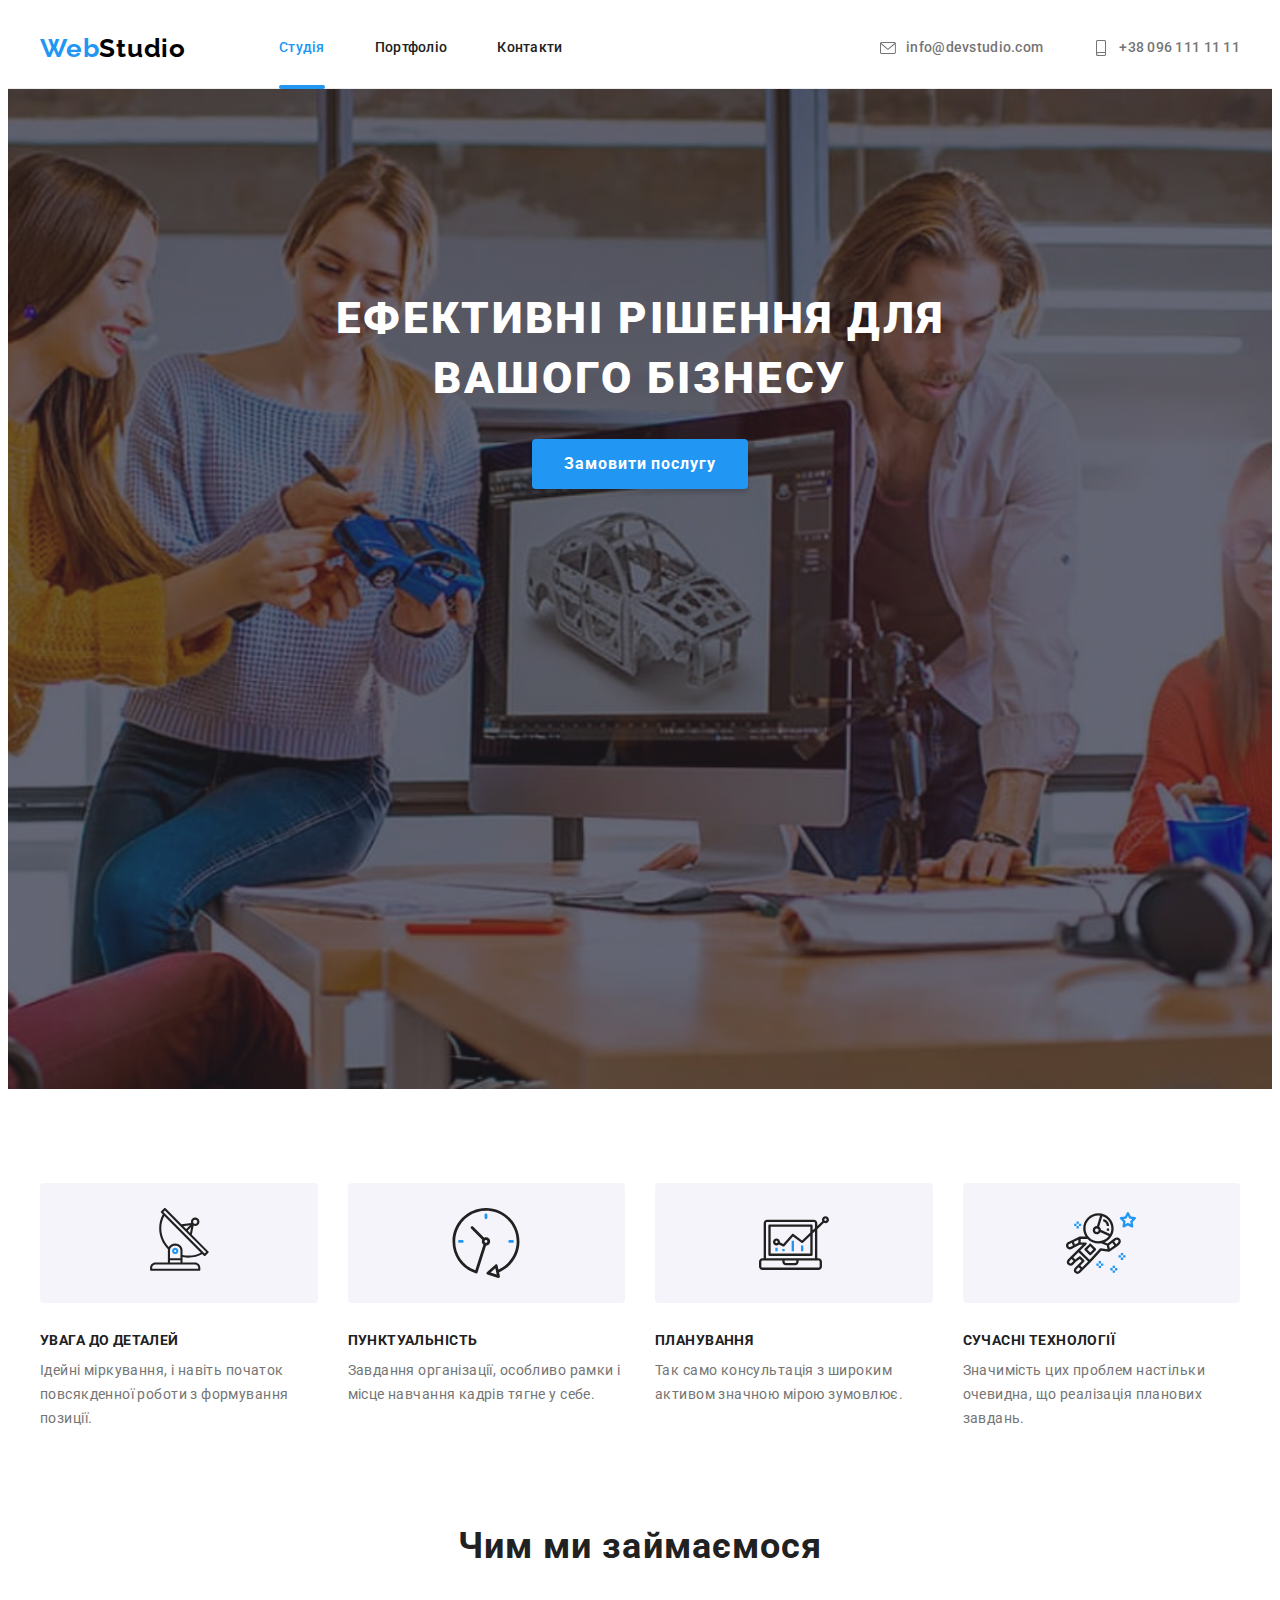
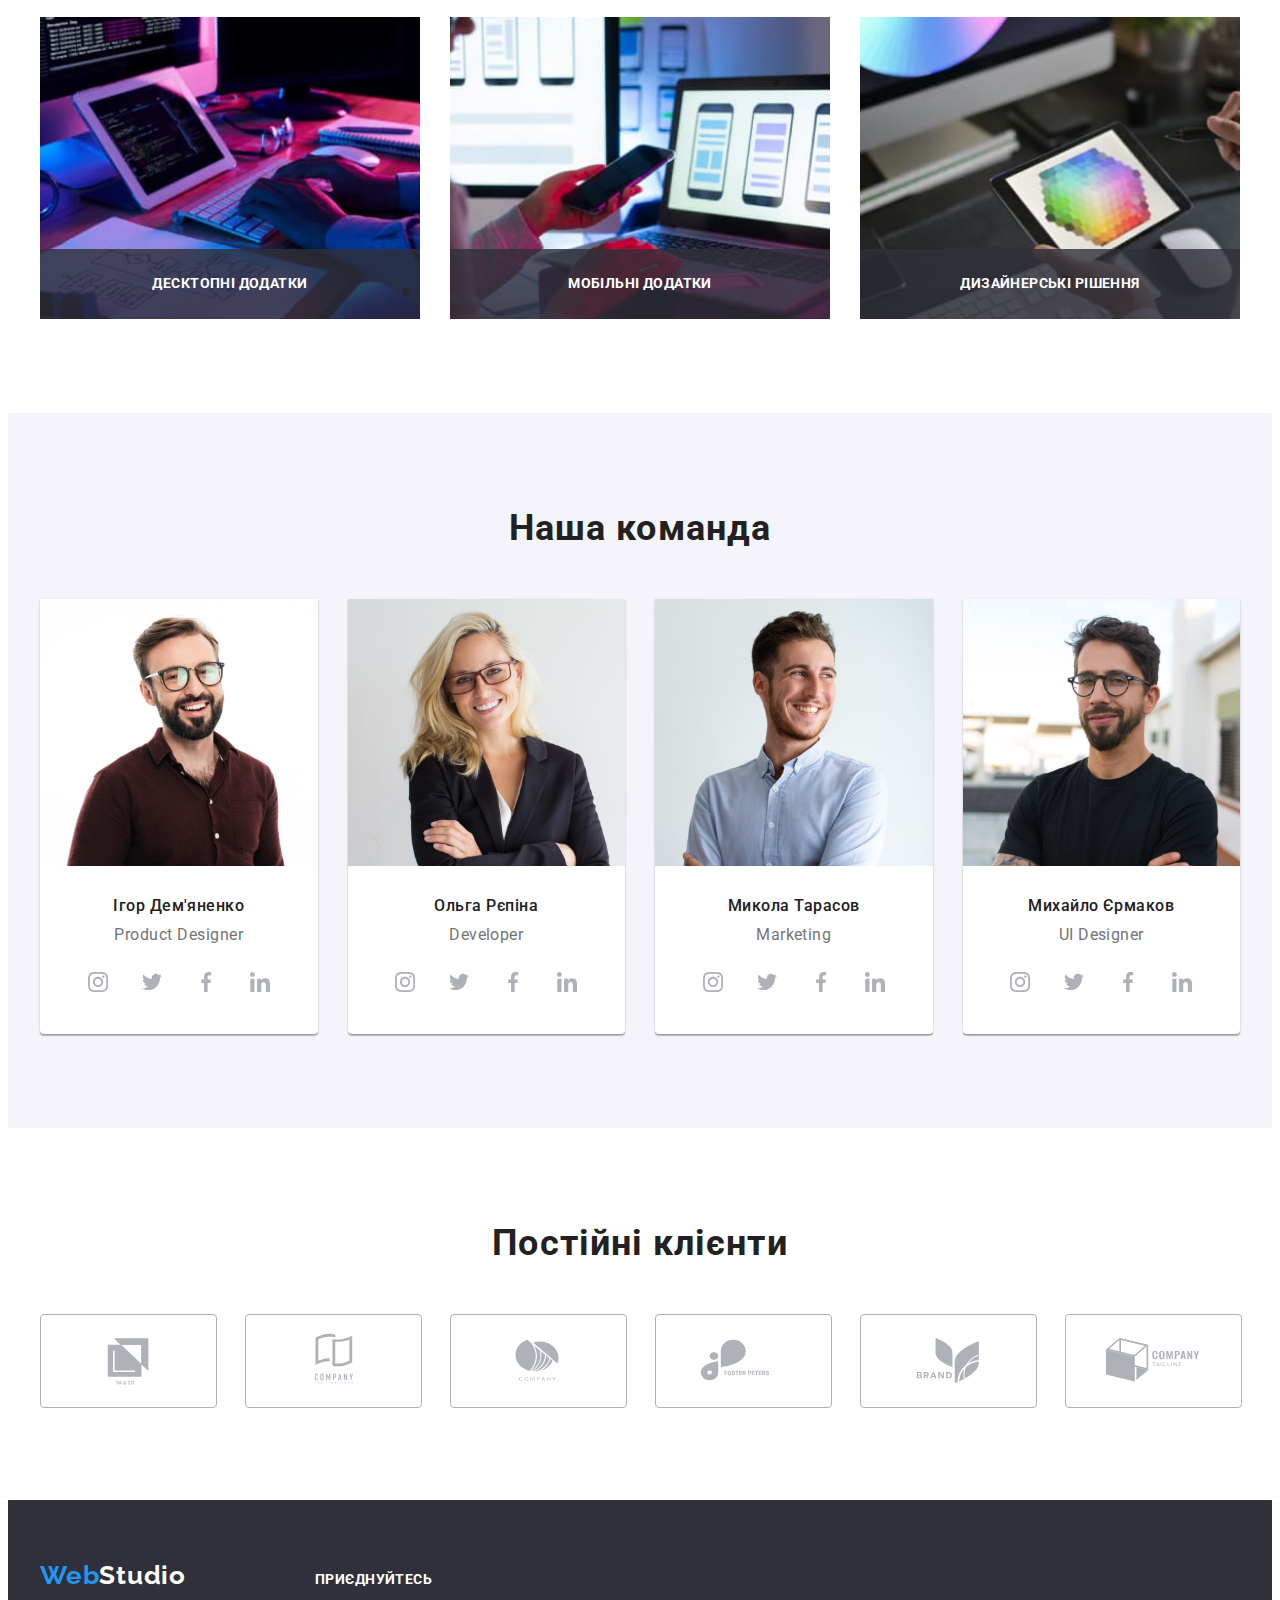
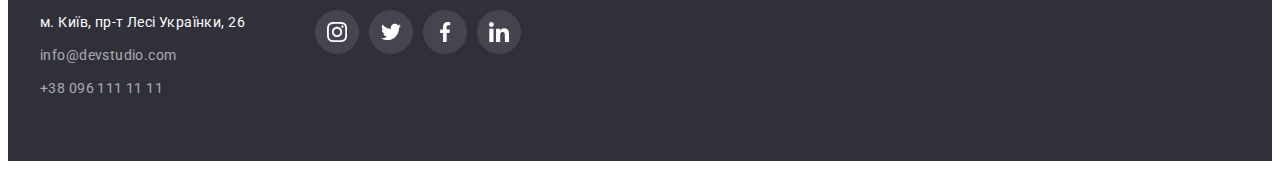
==== index.html @ 67ffb542 "start hw-06" ====
<!DOCTYPE html>
<html lang="uk">
  <head>
    <meta charset="UTF-8" />
    <meta http-equiv="X-UA-Compatible" content="IE=edge" />
    <meta name="viewport" content="width=device-width, initial-scale=1.0" />
    <title>Студія</title>
    <link rel="preconnect" href="https://fonts.googleapis.com" />
    <link rel="preconnect" href="https://fonts.gstatic.com" crossorigin />
    <link
      href="https://fonts.googleapis.com/css2?family=Raleway:wght@700&family=Roboto:wght@400;500;700;900&display=swap"
      rel="stylesheet"
    />

    <link
      rel="stylesheet"
      href="https://cdnjs.cloudflare.com/ajax/libs/modern-normalize/1.1.0/modern-normalize.min.css"
      integrity="sha512-wpPYUAdjBVSE4KJnH1VR1HeZfpl1ub8YT/NKx4PuQ5NmX2tKuGu6U/JRp5y+Y8XG2tV+wKQpNHVUX03MfMFn9Q=="
      crossorigin="anonymous"
      referrerpolicy="no-referrer"
    />
    <link rel="stylesheet" href="./css/style.css" />
  </head>
  <body>
    <header class="header">
      <!-- Верхня лінія -->
      <div class="container nav-main">
        <nav class="nav">
          <a class="logo" href="./index.html" lang="en"
            >Web<span class="logo-black">Studio</span></a
          >
          <ul class="nav-list">
            <li class="nav-list-item">
              <a class="nav-link current" href="./index.html">Студія</a>
            </li>
            <li class="nav-list-item">
              <a class="nav-link" href="./portfolio.html">Портфоліо</a>
            </li>
            <li class="nav-list-item">
              <a class="nav-link" href="#">Контакти</a>
            </li>
          </ul>
        </nav>
        <ul class="nav-contacts">
          <li class="nav-contacts-item">
            <a href="mailto:info@devstudio.com" class="link"
              ><svg class="nav-contacts-icon" width="16" height="16">
                <use href="./images/icons.svg#icon-mail"></use>
              </svg>
              info@devstudio.com</a
            >
          </li>
          <li class="nav-contacts-item">
            <a href="tel:+380961111111" class="link"
              ><svg class="nav-contacts-icon" width="16" height="16">
                <use href="./images/icons.svg#icon-smartphone"></use></svg
              >+38 096 111 11 11</a
            >
          </li>
        </ul>
      </div>
    </header>

    <main>
      <!-- Секція герой -->
      <section class="hero centered">
        <div class="container">
          <h1 class="hero-title">Ефективні рішення для вашого бізнесу</h1>
          <button data-modal-open class="hero-button" type="button">
            Замовити послугу
          </button>
        </div>
      </section>

      <!-- Секція особливості - приховати h2-->

      <section class="section feature">
        <h2 class="visually-hidden">Особливості</h2>
        <div class="container">
          <ul class="feature-list">
            <li class="feature-list-item">
              <div class="feature-thumb">
                <svg class="feature-icon" width="70" height="70">
                  <use href="./images/icons.svg#icon-antenna"></use>
                </svg>
              </div>
              <h3 class="feature-title">УВАГА ДО ДЕТАЛЕЙ</h3>
              <p class="feature-text">
                Ідейні міркування, і навіть початок повсякденної роботи з
                формування позиції.
              </p>
            </li>
            <li class="feature-list-item">
              <div class="feature-thumb">
                <svg class="feature-icon" width="70" height="70">
                  <use href="./images/icons.svg#icon-clock"></use>
                </svg>
              </div>
              <h3 class="feature-title">ПУНКТУАЛЬНІСТЬ</h3>
              <p class="feature-text">
                Завдання організації, особливо рамки і місце навчання кадрів
                тягне у себе.
              </p>
            </li>
            <li class="feature-list-item">
              <div class="feature-thumb">
                <svg class="feature-icon" width="70" height="70">
                  <use href="./images/icons.svg#icon-diagram"></use>
                </svg>
              </div>
              <h3 class="feature-title">ПЛАНУВАННЯ</h3>
              <p class="feature-text">
                Так само консультація з широким активом значною мірою зумовлює.
              </p>
            </li>
            <li class="feature-list-item">
              <div class="feature-thumb">
                <svg class="feature-icon" width="70" height="70">
                  <use href="./images/icons.svg#icon-astronaut"></use>
                </svg>
              </div>
              <h3 class="feature-title">СУЧАСНІ ТЕХНОЛОГІЇ</h3>
              <p class="feature-text">
                Значимість цих проблем настільки очевидна, що реалізація
                планових завдань.
              </p>
            </li>
          </ul>
        </div>
      </section>
      <!-- Секція Чим ми займаємося -->
      <section class="section">
        <div class="container">
          <h2 class="work-title centered">Чим ми займаємося</h2>
          <ul class="work-list">
            <li class="work-list-item">
              <div class="work-thumb">
                <img
                  src="./images/img1.jpg"
                  alt="людина працює на клавіатурі"
                  width="370"
                />
                <p class="work-text">Десктопні додатки</p>
              </div>
            </li>
            <li class="work-list-item">
              <div class="work-thumb">
                <img
                  src="./images/img2.jpg"
                  alt="людина переглядає телефон"
                  width="370"
                />
                <p class="work-text">Мобільні додатки</p>
              </div>
            </li>
            <li class="work-list-item">
              <div class="work-thumb">
                <img
                  src="./images/img3.jpg"
                  alt="людина переглядає планшет"
                  width="370"
                />
                <p class="work-text">Дизайнерські рішення</p>
              </div>
            </li>
          </ul>
        </div>
      </section>

      <!-- Секція наша команда -->
      <section class="section team centered">
        <div class="container">
          <h2 class="team-title">Наша команда</h2>
          <ul class="team-list">
            <li class="team-list-item">
              <img src="./images/imgigor.jpg" alt="фото Ігоря" width="270" />
              <div class="team-content">
                <h3 class="team-name">Ігор Дем'яненко</h3>
                <p class="team-text" lang="en">Product Designer</p>
                <ul class="social-list">
                  <li class="social-item">
                    <a
                      class="social-link"
                      href="#"
                      target="_blank"
                      rel="noreferrer noopener"
                    >
                      <svg class="social-icon" width="20" height="20">
                        <use href="./images/icons.svg#icon-instagram"></use>
                      </svg>
                    </a>
                  </li>
                  <li class="social-item">
                    <a
                      class="social-link"
                      href="#"
                      target="_blank"
                      rel="noreferrer noopener"
                    >
                      <svg class="social-icon" width="20" height="20">
                        <use href="./images/icons.svg#icon-twitter"></use>
                      </svg>
                    </a>
                  </li>
                  <li class="social-item">
                    <a
                      class="social-link"
                      href="#"
                      target="_blank"
                      rel="noreferrer noopener"
                    >
                      <svg class="social-icon" width="20" height="20">
                        <use href="./images/icons.svg#icon-facebook"></use>
                      </svg>
                    </a>
                  </li>
                  <li class="social-item">
                    <a
                      class="social-link"
                      href="#"
                      target="_blank"
                      rel="noreferrer noopener"
                    >
                      <svg class="social-icon" width="20" height="20">
                        <use href="./images/icons.svg#icon-linkedin"></use>
                      </svg>
                    </a>
                  </li>
                </ul>
              </div>
            </li>
            <li class="team-list-item">
              <img src="./images/imgolga.jpg" alt="фото Ольги" width="270" />
              <div class="team-content">
                <h3 class="team-name">Ольга Рєпіна</h3>
                <p class="team-text" lang="en">Developer</p>
                <ul class="social-list">
                  <li class="social-item">
                    <a
                      class="social-link"
                      href="#"
                      target="_blank"
                      rel="noreferrer noopener"
                    >
                      <svg class="social-icon" width="20" height="20">
                        <use href="./images/icons.svg#icon-instagram"></use>
                      </svg>
                    </a>
                  </li>
                  <li class="social-item">
                    <a
                      class="social-link"
                      href="#"
                      target="_blank"
                      rel="noreferrer noopener"
                    >
                      <svg class="social-icon" width="20" height="20">
                        <use href="./images/icons.svg#icon-twitter"></use>
                      </svg>
                    </a>
                  </li>
                  <li class="social-item">
                    <a
                      class="social-link"
                      href="#"
                      target="_blank"
                      rel="noreferrer noopener"
                    >
                      <svg class="social-icon" width="20" height="20">
                        <use href="./images/icons.svg#icon-facebook"></use>
                      </svg>
                    </a>
                  </li>
                  <li class="social-item">
                    <a
                      class="social-link"
                      href="#"
                      target="_blank"
                      rel="noreferrer noopener"
                    >
                      <svg class="social-icon" width="20" height="20">
                        <use href="./images/icons.svg#icon-linkedin"></use>
                      </svg>
                    </a>
                  </li>
                </ul>
              </div>
            </li>
            <li class="team-list-item">
              <img src="./images/imgmikola.jpg" alt="фото Миколи" width="270" />
              <div class="team-content">
                <h3 class="team-name">Микола Тарасов</h3>
                <p class="team-text" lang="en">Marketing</p>
                <ul class="social-list">
                  <li class="social-item">
                    <a
                      class="social-link"
                      href="#"
                      target="_blank"
                      rel="noreferrer noopener"
                    >
                      <svg class="social-icon" width="20" height="20">
                        <use href="./images/icons.svg#icon-instagram"></use>
                      </svg>
                    </a>
                  </li>
                  <li class="social-item">
                    <a
                      class="social-link"
                      href="#"
                      target="_blank"
                      rel="noreferrer noopener"
                    >
                      <svg class="social-icon" width="20" height="20">
                        <use href="./images/icons.svg#icon-twitter"></use>
                      </svg>
                    </a>
                  </li>
                  <li class="social-item">
                    <a
                      class="social-link"
                      href="#"
                      target="_blank"
                      rel="noreferrer noopener"
                    >
                      <svg class="social-icon" width="20" height="20">
                        <use href="./images/icons.svg#icon-facebook"></use>
                      </svg>
                    </a>
                  </li>
                  <li class="social-item">
                    <a
                      class="social-link"
                      href="#"
                      target="_blank"
                      rel="noreferrer noopener"
                    >
                      <svg class="social-icon" width="20" height="20">
                        <use href="./images/icons.svg#icon-linkedin"></use>
                      </svg>
                    </a>
                  </li>
                </ul>
              </div>
            </li>
            <li class="team-list-item">
              <img
                src="./images/imgmishailo.jpg"
                alt="фото Михайла"
                width="270"
              />
              <div class="team-content">
                <h3 class="team-name">Михайло Єрмаков</h3>
                <p class="team-text" lang="en">UI Designer</p>
                <ul class="social-list">
                  <li class="social-item">
                    <a
                      class="social-link"
                      href="#"
                      target="_blank"
                      rel="noreferrer noopener"
                    >
                      <svg class="social-icon" width="20" height="20">
                        <use href="./images/icons.svg#icon-instagram"></use>
                      </svg>
                    </a>
                  </li>
                  <li class="social-item">
                    <a
                      class="social-link"
                      href="#"
                      target="_blank"
                      rel="noreferrer noopener"
                    >
                      <svg class="social-icon" width="20" height="20">
                        <use href="./images/icons.svg#icon-twitter"></use>
                      </svg>
                    </a>
                  </li>
                  <li class="social-item">
                    <a
                      class="social-link"
                      href="#"
                      target="_blank"
                      rel="noreferrer noopener"
                    >
                      <svg class="social-icon" width="20" height="20">
                        <use href="./images/icons.svg#icon-facebook"></use>
                      </svg>
                    </a>
                  </li>
                  <li class="social-item">
                    <a
                      class="social-link"
                      href="#"
                      target="_blank"
                      rel="noreferrer noopener"
                    >
                      <svg class="social-icon" width="20" height="20">
                        <use href="./images/icons.svg#icon-linkedin"></use>
                      </svg>
                    </a>
                  </li>
                </ul>
              </div>
            </li>
          </ul>
        </div>
      </section>

      <!-- секція наші кліенти -->
      <section class="section">
        <div class="container">
          <h2 class="clients centered">Постійні клієнти</h2>
          <ul class="clients-list">
            <li class="clients-item">
              <a
                class="clients-link"
                href="#"
                target="_blank"
                rel="noreferrer noopener"
              >
                <svg class="clients-icon" width="106" height="60">
                  <use href="./images/icons.svg#icon-company1"></use></svg
              ></a>
            </li>
            <li class="clients-item">
              <a
                class="clients-link"
                href="#"
                target="_blank"
                rel="noreferrer noopener"
              >
                <svg class="clients-icon" width="106" height="60">
                  <use href="./images/icons.svg#icon-company2"></use></svg
              ></a>
            </li>
            <li class="clients-item">
              <a
                class="clients-link"
                href="#"
                target="_blank"
                rel="noreferrer noopener"
              >
                <svg class="clients-icon" width="106" height="60">
                  <use href="./images/icons.svg#icon-company3"></use></svg
              ></a>
            </li>
            <li class="clients-item">
              <a
                class="clients-link"
                href="#"
                target="_blank"
                rel="noreferrer noopener"
              >
                <svg class="clients-icon" width="106" height="60">
                  <use href="./images/icons.svg#icon-company4"></use></svg
              ></a>
            </li>
            <li class="clients-item">
              <a
                class="clients-link"
                href="#"
                target="_blank"
                rel="noreferrer noopener"
              >
                <svg class="clients-icon" width="106" height="60">
                  <use href="./images/icons.svg#icon-company5"></use></svg
              ></a>
            </li>
            <li class="clients-item">
              <a
                class="clients-link"
                href="#"
                target="_blank"
                rel="noreferrer noopener"
              >
                <svg class="clients-icon" width="106" height="60">
                  <use href="./images/icons.svg#icon-company6"></use></svg
              ></a>
            </li>
          </ul>
        </div>
      </section>
    </main>
    <!-- Секція підвал -->
    <footer class="footer">
      <div class="container wrap">
        <div class="footer-address">
          <a class="logo footer" href="./index.html" lang="en"
            >Web<span class="logo-white">Studio</span></a
          >

          <address class="address">
            <ul class="footer-list">
              <li class="footer-list-item">
                <a
                  class="footer-link"
                  href="https://goo.gl/maps/CPtrU1FHBa2aNyZL9"
                  target="_blank"
                  rel="noopener noreferrer"
                  >м. Київ, пр-т Лесі Українки, 26</a
                >
              </li>
              <li class="footer-list-item mail">
                <a class="footer-list-link" href="mailto:info@devstudio.com"
                  >info@devstudio.com</a
                >
              </li>
              <li class="footer-list-item">
                <a class="footer-list-link" href="tel:+380961111111"
                  >+38 096 111 11 11</a
                >
              </li>
            </ul>
          </address>
        </div>
        <div class="footer-social">
          <p class="footer-title">приєднуйтесь</p>
          <ul class="footer-social-title">
            <li class="footer-social-list">
              <a
                class="footer-social-link"
                href="#"
                target="_blank"
                rel="noreferrer noopener"
                ><svg class="footer-social-icon" width="20" height="20">
                  <use href="./images/icons.svg#icon-instagram"></use>
                </svg>
              </a>
            </li>
            <li class="footer-social-list">
              <a
                class="footer-social-link"
                href="#"
                target="_blank"
                rel="noreferrer noopener"
                ><svg class="footer-social-icon" width="20" height="20">
                  <use href="./images/icons.svg#icon-twitter"></use></svg
              ></a>
            </li>
            <li class="footer-social-list">
              <a
                class="footer-social-link"
                href="#"
                target="_blank"
                rel="noreferrer noopener"
                ><svg class="footer-social-icon" width="20" height="20">
                  <use href="./images/icons.svg#icon-facebook"></use></svg
              ></a>
            </li>
            <li class="footer-social-list">
              <a
                class="footer-social-link"
                href="#"
                target="_blank"
                rel="noreferrer noopener"
                ><svg class="footer-social-icon" width="20" height="20">
                  <use href="./images/icons.svg#icon-linkedin"></use></svg
              ></a>
            </li>
          </ul>
        </div>
      </div>
    </footer>

    <div class="backdrop is-hidden" data-modal>
      <div class="modal">
        <button class="modal-button" data-modal-close>
          <svg class="modal-icon" width="18" height="18">
            <use href="./images/icons.svg#icon-close-black"></use>
          </svg>
        </button>
      </div>
    </div>

    <script src="./js/modal.js"></script>
  </body>
</html>
---- css/style.css ----
:root {
  --primary-text-color: #212121;
  --secondary-text-color: #757575;
  --accent-color: #2196f3;
  --primary-white-color: #ffffff;
  --primary-bgr-color: #f5f4fa;
  --secondary-bgr-color: #2f303a;
  --footer-bgr-item-color: rgba(255, 255, 255, 0.6);
  --logo-primary-color: #2196f3;
  --logo-top-color: #000000;
  --logo-bottom-color: #ffffff;
  --accent-hero-btn: #188ce8;
  --primary-brd-color: #afb1b8;
  --secondare-brd-colod: #eeeeee;
  --hero-bgr-color: #c4c4c4;
  --footer-bgr-social-link-color: rgba(255, 255, 255, 0.1);
  --timing-function: 250ms cubic-bezier(0.4, 0, 0.2, 1);
}

/* ----сбрасываем margin and other-------- */

p,
h1,
h2,
h3,
h4,
h5,
h6 {
  margin: 0;
}

ul,
ol {
  margin: 0;
  padding-left: 0;
  list-style: none;
}

img {
  display: block;
  min-width: 100%;
  height: auto;
}

a {
  text-decoration: none;
  color: currentColor;
}

/* цвет и фон страницы */
body {
  font-family: "Roboto", sans-serif;
  background-color: var(--primary-white-color);
  color: var(--primary-text-color);
}

.container {
  width: 1200px;
  padding-left: 15px;
  padding-right: 15px;
  margin: 0 auto;
}

.nav-link.current {
  color: var(--accent-color);
  position: relative;
}

.centered {
  text-align: center;
}

/* ------------геометрия section------------ */

.section {
  margin-top: 0;
  margin-bottom: 0;
  padding-top: 94px;
  padding-bottom: 94px;
}

/* -----HEADER------- */

.header {
  border-bottom: 1px solid #ececec;
}

.logo {
  padding-top: 24px;
  padding-bottom: 24px;

  color: var(--logo-primary-color);
  font-family: "Raleway", sans-serif;
  font-weight: 700;
  font-style: normal;
  font-size: 26px;
  line-height: 1.19;
  letter-spacing: 0.03em;
}

.logo-black {
  color: var(--logo-top-color);
}

.nav-link {
  display: block;

  padding-top: 32px;
  padding-bottom: 32px;

  font-weight: 500;
  font-size: 14px;
  line-height: 1.14;
  letter-spacing: 0.02em;
  color: var(--primary-text-color);

  transition: color var(--timing-function);
}

.nav-link:hover,
.nav-link:focus {
  color: var(--accent-color);
}

.nav-link.current::after {
  position: absolute;

  content: "";
  display: block;
  bottom: -1px;
  right: 0;
  background-color: var(--accent-color);
  width: 100%;
  height: 4px;
  border-radius: 2px;
}

.nav-main {
  display: flex;
}

.nav {
  display: flex;
  align-items: center;
}

.nav-list {
  display: flex;
  align-items: center;
  margin-left: 93px;
  gap: 50px;
}

.nav-contacts {
  display: flex;
  align-items: center;
  margin-left: auto;
  gap: 50px;
}

.nav-contacts-item .link {
  display: flex;
  justify-content: center;
  align-content: center;

  padding-top: 32px;
  padding-bottom: 32px;

  font-weight: 500;
  font-size: 14px;
  line-height: 1.14;
  letter-spacing: 0.02em;
  color: var(--secondary-text-color);

  transition: color var(--timing-function);
}

.nav-contacts-icon {
  margin-right: 10px;
  fill: currentColor;
}

.nav-contacts-item .link:hover,
.nav-contacts-item .link:focus {
  color: var(--accent-color);
}

/* ------- HERO ------- */

.hero {
  margin: 0 auto;
  padding-top: 200px;
  padding-bottom: 200px;

  height: 600px;
  max-width: 1600px;

  background-image: linear-gradient(
      rgba(47, 48, 58, 0.4),
      rgba(47, 48, 58, 0.4)
    ),
    url(../images/imghero.jpg);

  background-size: cover;
  background-repeat: no-repeat;
  background-position: center;
  background-color: var(--hero-bgr-color);
}

.hero-title {
  max-width: 696px;
  margin: 0 auto 30px;

  font-weight: 900;
  font-size: 44px;
  line-height: 1.36;
  letter-spacing: 0.06em;
  color: var(--primary-white-color);
  text-transform: uppercase;
}

.hero-button {
  display: inline-block;
  border-radius: 4px;
  min-width: 216px;
  height: 50px;

  border: none;
  background-color: var(--accent-color);
  box-shadow: 0px 4px 4px rgba(0, 0, 0, 0.15);
  font-family: inherit;
  font-weight: 700;
  font-size: 16px;
  line-height: 1.88;
  letter-spacing: 0.06em;
  color: var(--primary-white-color);
  cursor: pointer;

  transition: background-color var(--timing-function);
}

.hero-button:hover,
.hero-button:focus {
  background-color: var(--accent-hero-btn);
}

/* ------- FEATURE ------- */

.visually-hidden {
  position: absolute;
  width: 1px;
  height: 1px;
  margin: -1px;
  border: 0;
  padding: 0;
  white-space: nowrap;
  clip-path: inset(100%);
  clip: rect(0 0 0 0);
  overflow: hidden;
}

.feature {
  padding-bottom: 0;
}

.feature-list {
  display: flex;
  justify-content: center;
  gap: 30px;
}

.feature-list-item {
  flex-basis: calc((100% - 90px) / 4);
}

.feature-thumb {
  justify-content: center;
  align-items: center;
  display: flex;
  height: 120px;
  width: 100%;
  margin-bottom: 30px;
  background: var(--primary-bgr-color);
  border-radius: 4px;
}

.feature-title {
  margin-bottom: 10px;

  font-size: 14px;
  line-height: 1.14;
  letter-spacing: 0.03em;
  text-transform: uppercase;
}

.feature-text {
  font-size: 14px;
  line-height: 1.71;
  letter-spacing: 0.03em;
  color: var(--secondary-text-color);
}

/* -------------- WORK ---------------- */

.work-title {
  margin-bottom: 50px;
}

.work-title,
.team-title {
  font-size: 36px;
  line-height: 1.17;
  letter-spacing: 0.03em;
}

.work-list {
  display: flex;
  justify-content: center;
  gap: 30px;
}

.work-list-item {
  flex-basis: calc((100% - 60px) / 3);
}

.work-thumb {
  position: relative;
}

.work-thumb::before {
  content: "";
  position: absolute;
  width: 100%;
  height: 70px;
  left: 0;
  bottom: 0;

  background: rgba(47, 48, 58, 0.8);
}

.work-text {
  position: absolute;
  left: 50%;
  bottom: 27px;
  transform: translate(-50%);

  font-weight: 700;
  font-size: 14px;
  line-height: 1.14;
  letter-spacing: 0.03em;
  text-transform: uppercase;
  color: var(--primary-white-color);
}

/* ---------- TEAM ------------ */

.team {
  background-color: var(--primary-bgr-color);
}

.team-title {
  margin-bottom: 50px;
}

.team-list {
  display: flex;
  justify-content: center;
  gap: 30px;
}

.team-list-item {
  flex-basis: calc((100% - 90px) / 4);

  background: var(--primary-white-color);
  border-radius: 0px 0px 4px 4px;
  box-shadow: 0px 1px 3px rgba(0, 0, 0, 0.12), 0px 1px 1px rgba(0, 0, 0, 0.14),
    0px 2px 1px rgba(0, 0, 0, 0.2);
}

.team-content {
  padding-top: 30px;
}

.team-name {
  margin-bottom: 10px;

  font-weight: 500;
  font-size: 16px;
  line-height: 1.19;
  letter-spacing: 0.03em;
}

.team-text {
  margin-bottom: 16px;

  font-size: 16px;
  line-height: 1.19;
  text-align: center;
  letter-spacing: 0.03em;
  color: var(--secondary-text-color);
}

.social-list {
  display: flex;
  gap: 10px;
  justify-content: center;

  margin-bottom: 30px;
}

.social-link {
  width: 44px;
  height: 44px;
  background-color: transparent;
  border-radius: 50%;
  display: flex;
  justify-content: center;
  align-items: center;
  color: var(--primary-brd-color);

  transition: background-color var(--timing-function),
    color var(--timing-function);
}

.social-icon {
  fill: currentColor;
}

.social-link:hover,
.social-link:focus {
  background-color: var(--accent-color);
  color: var(--primary-white-color);
}

/* ------------ CLIENTS ----------------*/

.clients {
  font-size: 36px;
  line-height: 1.17;
  text-align: center;
  letter-spacing: 0.03em;
  margin-bottom: 50px;
}

.clients-list {
  display: flex;
  justify-content: center;
  gap: 30px;
}

.clients-item {
  flex-basis: calc((100% - 150px) / 6);
  height: 92px;
}

.clients-link {
  display: flex;
  justify-content: center;
  align-items: center;

  width: 100%;
  height: 100%;
  border: 1px solid var(--primary-brd-color);
  border-radius: 4px;

  color: var(--primary-brd-color);

  transition: border var(--timing-function), color var(--timing-function);
}

.clients-icon {
  fill: currentColor;
}

.clients-link:hover,
.clients-link:focus {
  border: 1px solid var(--accent-color);
  color: var(--accent-color);
}

/* ------------- FILTERS ------------ */

.filters-list {
  display: flex;
  justify-content: center;
  gap: 8px;

  margin-bottom: 50px;
}

.filters-button {
  display: inline-block;
  border-radius: 4px;
  height: 38px;
  min-width: 73px;
  border: none;

  font-family: inherit;
  font-weight: 500;
  font-size: 16px;
  line-height: 1.62;
  letter-spacing: 0.03em;
  background-color: var(--primary-bgr-color);
  color: var(--primary-text-color);
  cursor: pointer;
  transition: background-color var(--timing-function),
    color var(--timing-function), box-shadow var(--timing-function);
}

.filters-button:hover,
.filters-button:focus {
  background-color: var(--accent-color);
  color: var(--primary-white-color);
  box-shadow: 0px 3px 1px rgba(0, 0, 0, 0.1), 0px 1px 2px rgba(0, 0, 0, 0.08),
    0px 2px 2px rgba(0, 0, 0, 0.12);
}

/* ------------- PORTFOLIO ------------ */

.portfolio-list {
  display: flex;
  flex-wrap: wrap;
  gap: 30px;
}

.portfolio-list-item {
  flex-basis: calc((100% - 60px) / 3);

  background: var(--primary-white-color);
}

.portfolio-link {
  display: block;
  width: 100%;
  height: 100%;
  transition: box-shadow var(--timing-function);
}

.portfolio-link:hover,
.portfolio-link:focus {
  box-shadow: 0px 1px 1px rgba(0, 0, 0, 0.12), 0px 4px 4px rgba(0, 0, 0, 0.06),
    1px 4px 6px rgba(0, 0, 0, 0.16);
}

.portfolio-thumb {
  position: relative;
  overflow: hidden;
}

.portfolio-link:hover .overlay-text {
  transform: translateY(0);
}

.overlay-text {
  position: absolute;
  top: 0;
  left: 0;
  width: 100%;
  height: 100%;
  transition: transform 500ms ease-in-out;
  transform: translateY(100%);

  padding: 63px 24px;
  font-size: 18px;
  line-height: 1.56;
  letter-spacing: 0.03em;
  color: var(--primary-white-color);
  background-color: rgba(33, 150, 243, 0.9);
}

.sign {
  padding: 20px 24px;
  border: 1px solid var(--secondare-brd-colod);
  border-top: 1px solid transparent;
}

.portfolio-title {
  margin-top: 0;
  margin-bottom: 4px;

  font-size: 18px;
  line-height: 2;
  letter-spacing: 0.06em;
  color: var(--primary-text-color);
}

.portfolio-text {
  font-size: 16px;
  line-height: 1.88;
  letter-spacing: 0.03em;
  color: var(--secondary-text-color);
}

/* ---------- FOOTER ----------- */

.footer {
  padding-top: 60px;
  padding-bottom: 60px;

  background-color: var(--secondary-bgr-color);
}

.wrap {
  display: flex;
  align-items: baseline;
}

.logo.footer {
  margin: 0;
  padding: 0;
}

.address {
  margin-top: 20px;
}

.mail {
  margin-top: 9px;
  margin-bottom: 9px;
}

.logo-white {
  color: var(--logo-bottom-color);
}

.footer-list-link {
  font-style: normal;
  font-size: 14px;
  line-height: 1.71;
  letter-spacing: 0.03em;
  color: var(--footer-bgr-item-color);
  transition: color var(--timing-function);
}

.footer-link {
  font-style: normal;
  font-size: 14px;
  line-height: 1.71;
  letter-spacing: 0.03em;
  color: var(--primary-white-color);
  transition: color var(--timing-function);
}

.footer-link:hover,
.footer-link:focus {
  color: var(--accent-color);
}

.footer-list-link:hover,
.footer-list-link:focus {
  color: var(--accent-color);
}

.footer-social {
  margin-left: 70px;
}

.footer-title {
  font-weight: 700;
  font-size: 14px;
  line-height: 1.42;
  letter-spacing: 0.03em;
  text-transform: uppercase;

  color: var(--primary-white-color);
}

.footer-social-title {
  display: flex;
  margin-top: 20px;
  width: 206px;
  justify-content: space-between;
  align-items: center;
}

.footer-social-link {
  display: flex;
  justify-content: center;
  align-items: center;

  border-radius: 50%;
  height: 44px;
  width: 44px;

  background-color: var(--footer-bgr-social-link-color);
  color: var(--primary-white-color);
  transition: background-color var(--timing-function);
}

.footer-social-icon {
  fill: currentColor;
}

.footer-social-link:hover,
.footer-social-link:focus {
  background-color: var(--accent-color);
}

.backdrop {
  position: fixed;
  top: 0;
  width: 100%;
  height: 100%;
  background: rgba(0, 0, 0, 0.2);

  opacity: 1;
  transition: opacity 500ms ease-in-out, visibility 500ms ease-in-out;
}

.backdrop.is-hidden {
  opacity: 0;
  visibility: hidden;
  pointer-events: none;
}

.backdrop.is-hidden .modal {
  transform: translate(-50%, -50%) scale(1.2);
}

.modal {
  position: absolute;
  top: 50%;
  left: 50%;
  transform: translate(-50%, -50%) scale(1);
  width: 528px;
  height: 581px;
  background-color: var(--primary-white-color);
  box-shadow: 0px 1px 3px rgba(0, 0, 0, 0.12), 0px 1px 1px rgba(0, 0, 0, 0.14),
    0px 2px 1px rgba(0, 0, 0, 0.2);
  border-radius: 4px;

  transition: transform 500ms ease-in-out;
}

.modal-button {
  position: absolute;
  top: 8px;
  right: 8px;
  width: 30px;
  height: 30px;
  display: flex;
  justify-content: center;
  align-items: center;
  border-radius: 50%;
  background-color: var(--primary-white-color);
  border: 1px solid rgba(0, 0, 0, 0.1);
  cursor: pointer;
  transition: color var(--timing-function);
}

.modal-icon {
  fill: currentColor;
}

.modal-button:hover .modal-icon,
.modal-button:focus .modal-icon {
  color: var(--accent-color);
}
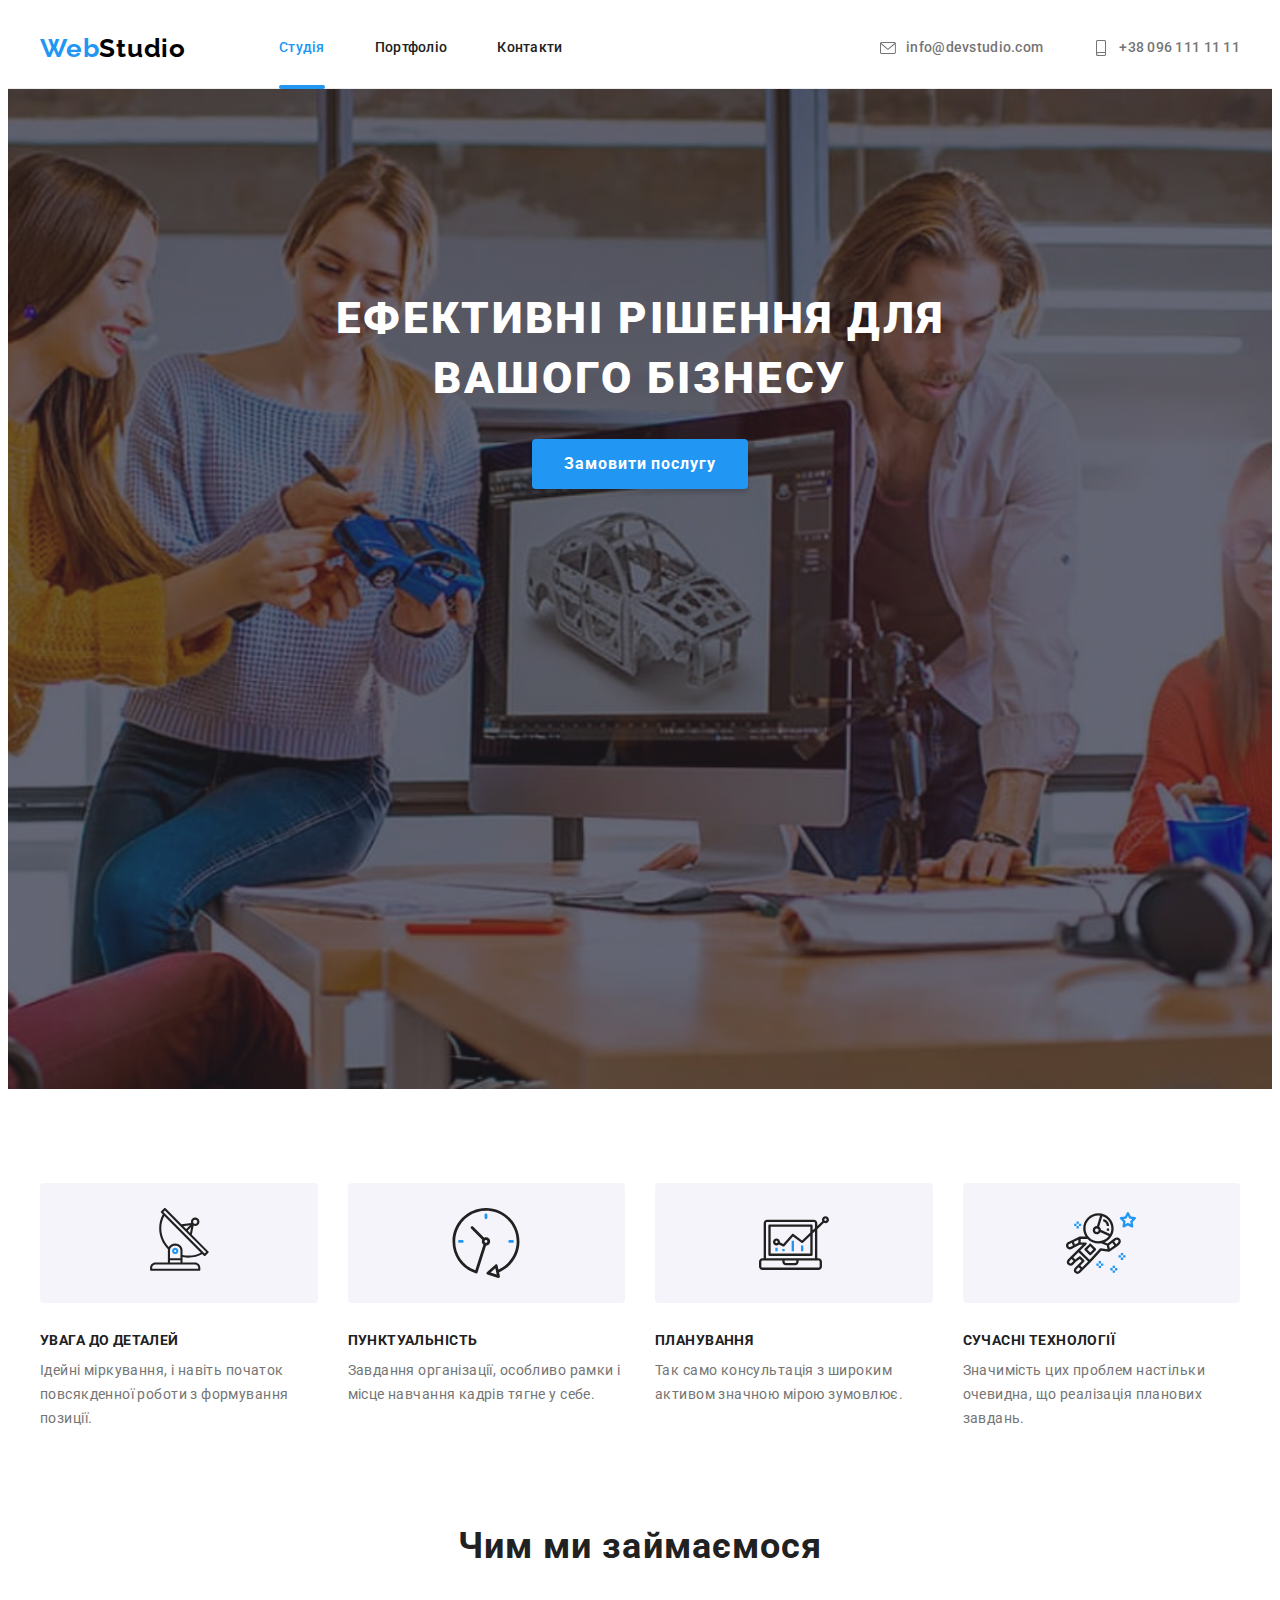
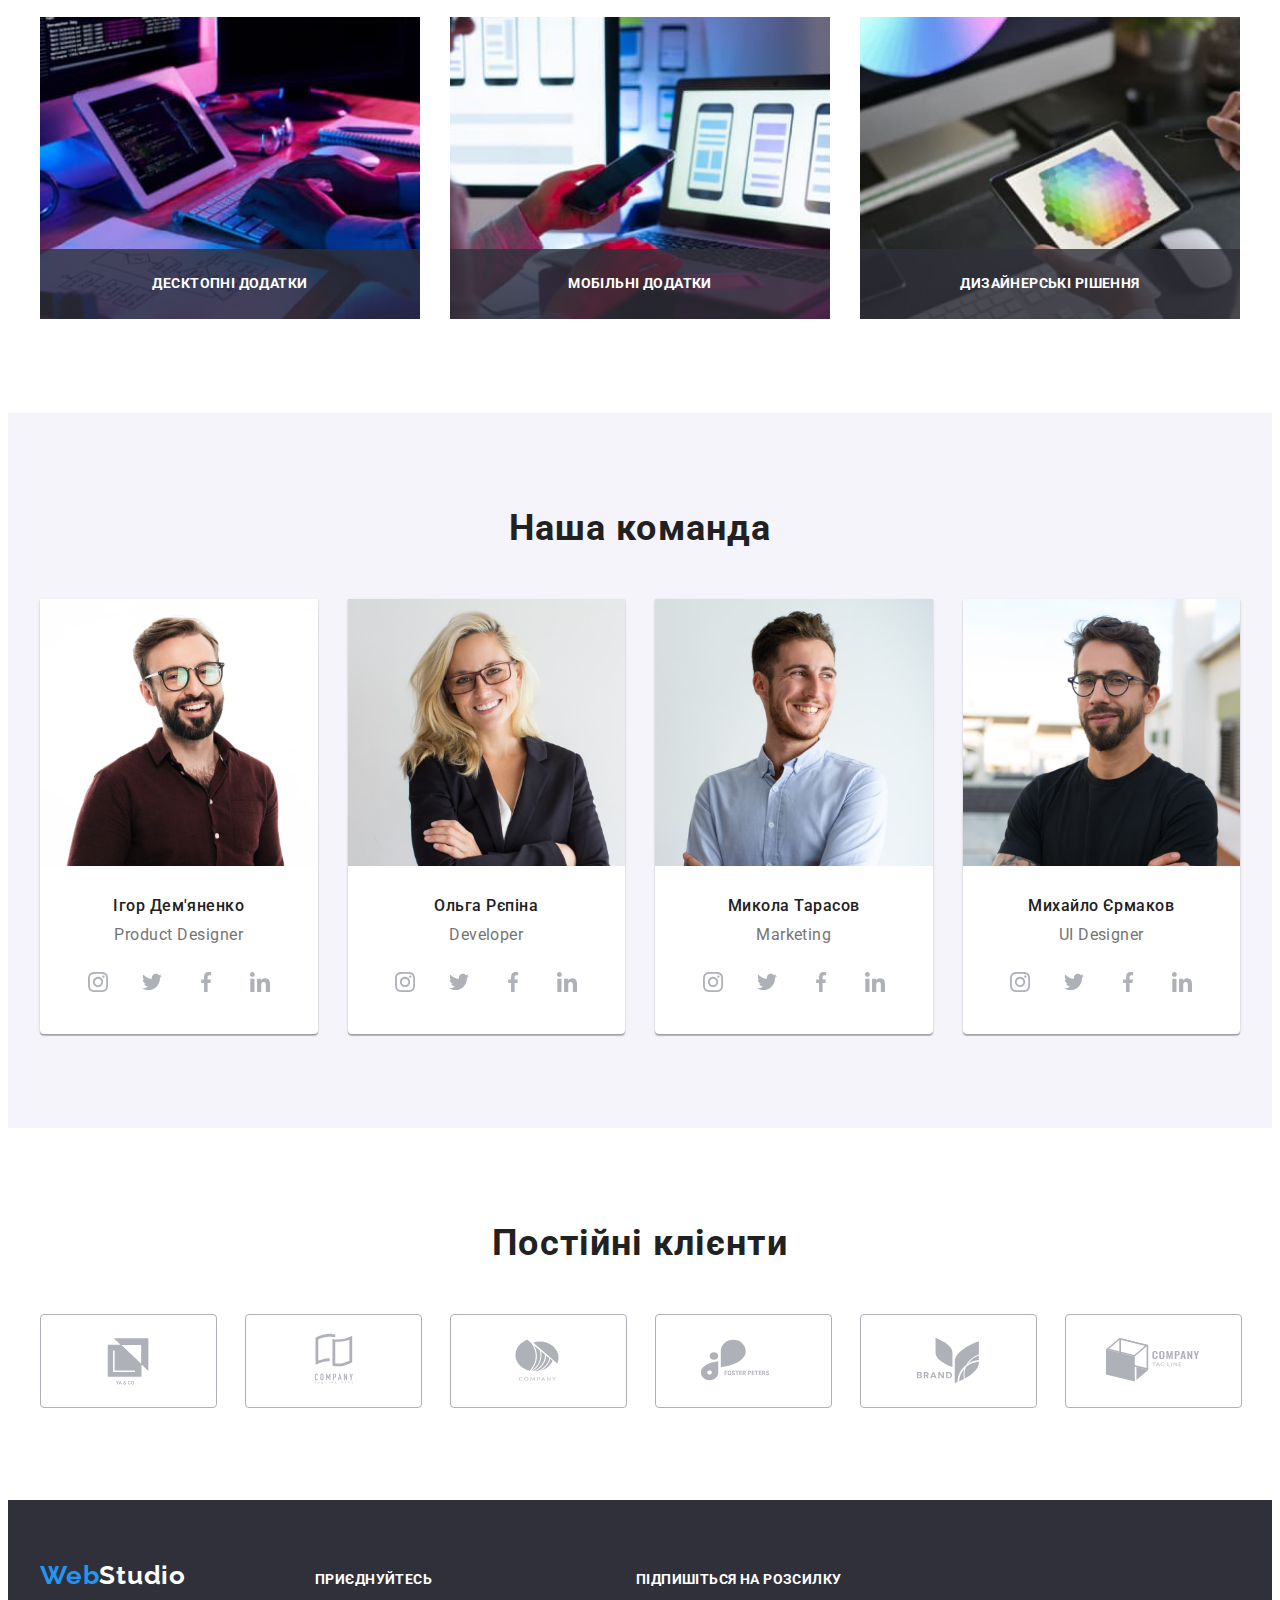
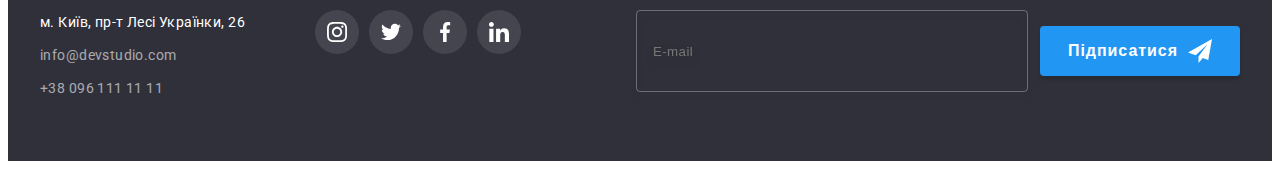
==== commit a6d108ed: "add footer-button" ====
--- a/index.html
+++ b/index.html
@@ -561,8 +561,22 @@
             </li>
           </ul>
         </div>
+        <div class="footer-request">
+          <p class="footer-title">Підпишіться на розсилку</p>
+          <form class="footer-form-request">
+            <input type="email" class="footer-form-input" name="mail" placeholder="E-mail">
+            <button type="submit" class="footer-button">
+              <span class="footer-button-label">Підписатися</span>
+              <svg class="footer-button-icon" width="24" height="24">
+                <use href="./images/icons.svg#icon-send"></use>
+              </svg>
+            </button>
+          </form>
+        </div>
       </div>
     </footer>
+
+    <!-- Модальное окно и форма -->
 
     <div class="backdrop is-hidden" data-modal>
       <div class="modal">
@@ -571,6 +585,49 @@
             <use href="./images/icons.svg#icon-close-black"></use>
           </svg>
         </button>
+        <h2 class="modal-title">Залиште свої дані, ми вам передзвонимо</h2>
+
+        <form class="form" name="request">
+          <div class="form-field">
+            <label for="name" class="form-label">Ім'я</label>
+            <input type="text" class="form-input" name="user-name" id="name" />
+          </div>
+
+          <div class="form-field">
+            <label for="phone" class="form-label">Телефон</label>
+            <input
+              type="tel"
+              class="form-input"
+              name="phone-number"
+              id="phone"
+            />
+          </div>
+
+          <div class="form-field">
+            <label for="mail" class="form-label">Пошта</label>
+            <input type="email" class="form-input" name="mail" id="mail" />
+          </div>
+
+          <div class="form-textarea">
+            <label for="comment" class="form-label">Коментар</label>
+            <textarea
+              name="comment"
+              class="form-comment"
+              placeholder="Введіть текст"
+              id="comment"
+            ></textarea>
+          </div>
+
+          <div class="checkbox">
+            <input type="checkbox" name="agree" value="agree" id="agree" />
+            <label for="agree" class="checkbox-label"
+              >Погоджуюся з розсилкою та приймаю
+              <a href="#" class="checkbox-link">Умови договору</a>
+            </label>
+          </div>
+
+          <button class="request-button" type="submit">Відправити</button>
+        </form>
       </div>
     </div>
 
--- a/css/style.css
+++ b/css/style.css
@@ -696,6 +696,59 @@
   background-color: var(--accent-color);
 }
 
+.footer-request {
+  margin-left: auto;
+}
+
+.footer-form-request {
+  margin-top: 20px;
+  display: flex;
+  align-items: center;
+  gap: 12px;
+}
+
+.footer-form-input {
+  line-height: 1.25;
+  letter-spacing: 0.03em;
+  color: rgba(255, 255, 255, 0.6);
+  padding: 15px 16px;
+  background-color: transparent;
+  min-width: 358px;
+  height: 50px;
+  border: 1px solid rgba(255, 255, 255, 0.3);
+  filter: drop-shadow(0px 4px 4px rgba(0, 0, 0, 0.15));
+  border-radius: 4px;
+}
+
+.footer-button {
+  min-width: 200px;
+  height: 50px;
+  padding: 10px 28px;
+  display: flex;
+  align-items: center;
+  text-align: center;
+  gap: 10px;
+  background-color: var(--accent-color);
+  box-shadow: 0px 4px 4px rgba(0, 0, 0, 0.15);
+  border-radius: 4px;
+  border: none;
+  cursor: pointer;
+}
+
+.footer-button-label {
+  color: var(--primary-white-color);
+  font-weight: 700;
+  font-size: 16px;
+  line-height: 1.88;
+  letter-spacing: 0.06em;
+}
+
+.footer-button-icon {
+  fill: currentColor;
+}
+
+/* ----------------- Бэкдроп и модальное окно ----------------- и */
+
 .backdrop {
   position: fixed;
   top: 0;
@@ -723,13 +776,14 @@
   left: 50%;
   transform: translate(-50%, -50%) scale(1);
   width: 528px;
-  height: 581px;
+  min-height: 581px;
   background-color: var(--primary-white-color);
   box-shadow: 0px 1px 3px rgba(0, 0, 0, 0.12), 0px 1px 1px rgba(0, 0, 0, 0.14),
     0px 2px 1px rgba(0, 0, 0, 0.2);
   border-radius: 4px;
 
   transition: transform 500ms ease-in-out;
+  padding: 40px;
 }
 
 .modal-button {
@@ -756,3 +810,99 @@
 .modal-button:focus .modal-icon {
   color: var(--accent-color);
 }
+
+.modal-title {
+  font-size: 20px;
+  line-height: 1.15;
+  text-align: center;
+  letter-spacing: 0.03em;
+  color: var(--primary-text-color);
+  margin-bottom: 12px;
+}
+
+.request-button {
+  border: none;
+  background-color: var(--accent-color);
+  box-shadow: 0px 4px 4px rgba(0, 0, 0, 0.15);
+  border-radius: 4px;
+  min-width: 200px;
+  height: 50px;
+  color: var(--primary-white-color);
+  font-weight: 700;
+  font-size: 16px;
+  line-height: 1.88;
+  letter-spacing: 0.06em;
+  cursor: pointer;
+
+  display: block;
+  margin: 0 auto;
+
+  transition: background-color var(--timing-function);
+}
+
+.request-button:hover,
+.request-button:focus {
+  background-color: var(--accent-hero-btn);
+}
+
+.form-field {
+  display: flex;
+  flex-direction: column;
+  margin-bottom: 10px;
+}
+
+.form-input {
+  padding: 12px;
+  margin: 0;
+  border: 1px solid rgba(33, 33, 33, 0.2);
+  border-radius: 4px;
+}
+
+.form-label {
+  margin-bottom: 4px;
+
+  font-size: 12px;
+  line-height: 1.17;
+  letter-spacing: 0.01em;
+  color: var(--secondary-text-color);
+}
+
+.form-textarea {
+  display: flex;
+  flex-direction: column;
+  margin-bottom: 20px;
+}
+
+.form-comment {
+  resize: none;
+  margin: 0;
+  padding: 12px 16px;
+  width: 100%;
+  min-height: 120px;
+  border: 1px solid rgba(33, 33, 33, 0.2);
+  border-radius: 4px;
+  font-size: 12px;
+  line-height: 1.17;
+  letter-spacing: 0.01em;
+}
+
+.form-comment::placeholder {
+  color: rgba(117, 117, 117, 0.5);
+}
+
+.checkbox {
+  margin-bottom: 30px;
+  text-align: center;
+}
+
+.checkbox-label {
+  font-size: 14px;
+  line-height: 1.71;
+  letter-spacing: 0.03em;
+  color: var(--secondary-text-color);
+}
+
+.checkbox-link {
+  color: var(--accent-color);
+  text-decoration: underline;
+}
